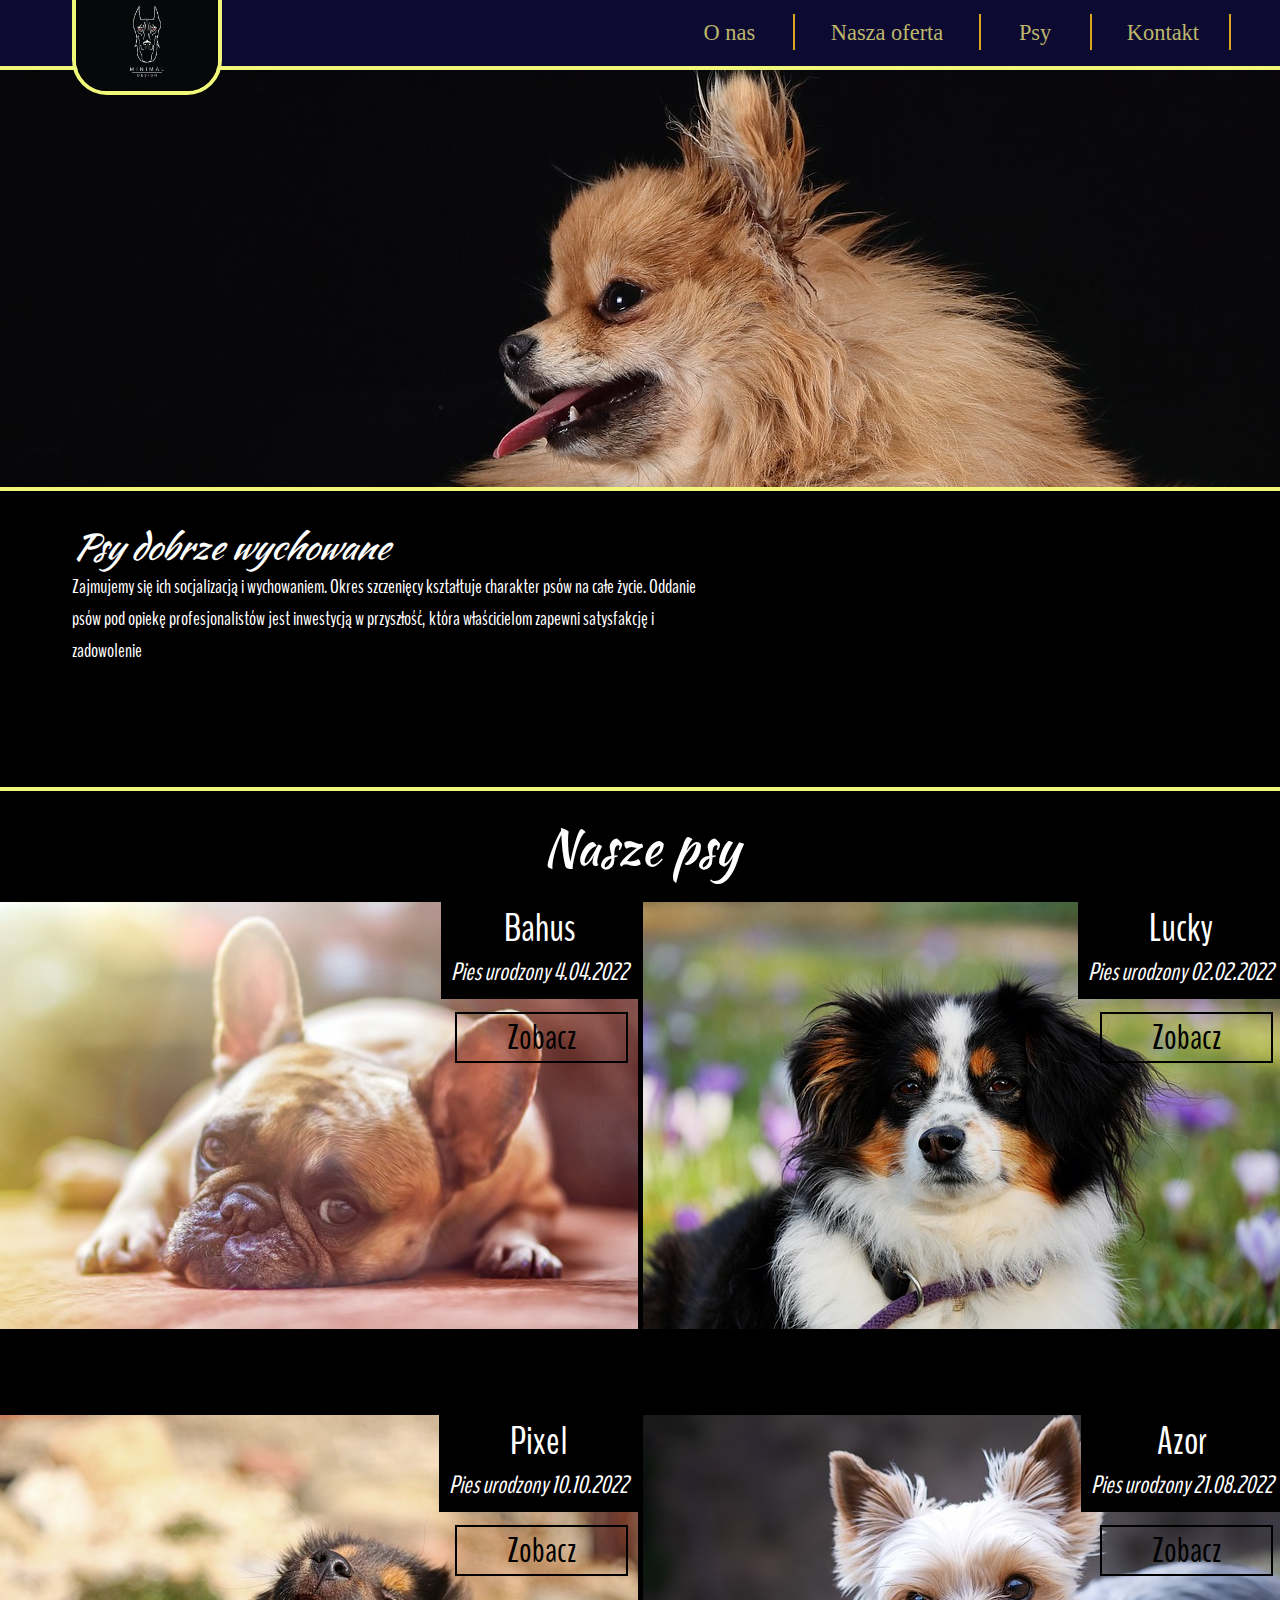
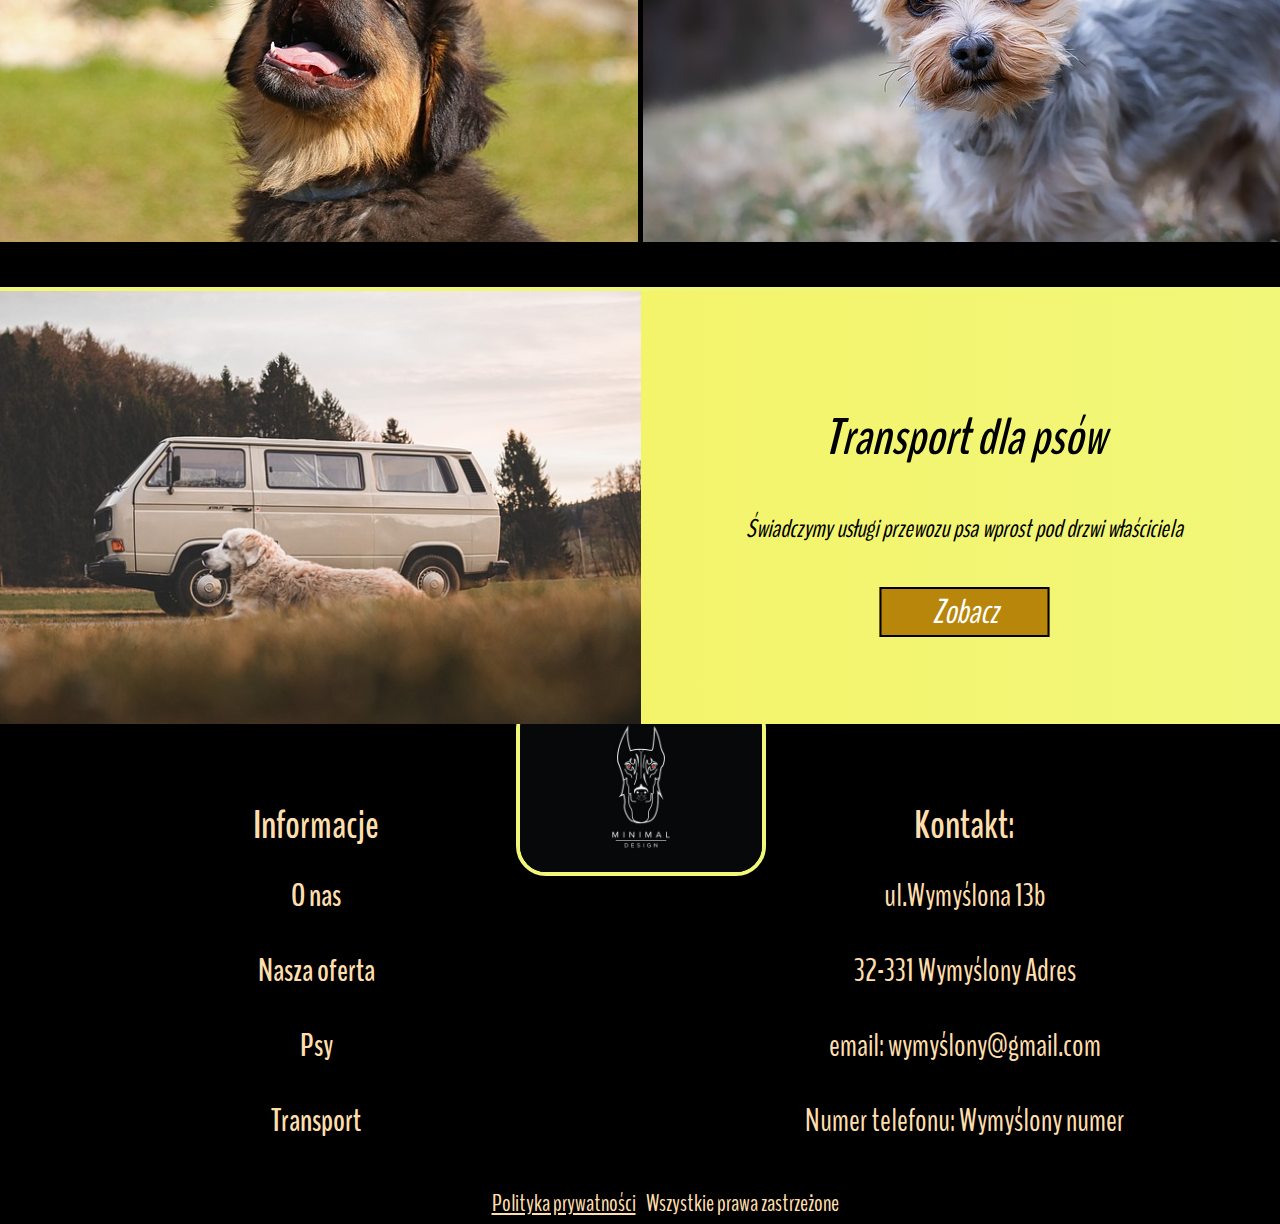
==== index.html @ 46a2ff7f "All the neccesary files" ====
<!doctype html>
<html lang="pl">

<head>
    <meta charset="UTF-8" />
    <title> Projekt 4 piękny</title>
    <link rel="stylesheet" type="text/css" href="style.css" />
    <meta name="description" content="To jest opis strony" />
    <meta name="keywords" content="To są słowa kluczowe" />
    <meta name="author" content="To jest nazwa autora" />
    <link rel="icon" href="images/favicon.ico" />
    <link rel="preconnect" href="https://fonts.googleapis.com">
    <link rel="preconnect" href="https://fonts.gstatic.com" crossorigin>
    <link href="https://fonts.googleapis.com/css2?family=BenchNine:wght@300&family=Kaushan+Script&display=swap" rel="stylesheet">
</head>


<body>
    <div id="container">
        <nav id="navbar">
            <img class="pies" src="images/Doberman.jpg" alt="doberman">
            <a href="test.html" class="nav1"> <span> O nas </span></a>
            <a href="test.html" class="nav2"> <span> Nasza oferta </span></a>
            <a href="test.html" class="nav3"> <span> Psy </span></a>
            <a href="test.html" class="nav4"> <span> Kontakt </span></a>
        </nav>

        <main id="main">

            <div id="video">
<!--
                <video id="pies.video" width="100%" height="auto  " autoplay loop muted>
                    <source src="video/Czarne%20Bia%C5%82e%20Abstrakcyjne%20Kolor%20i%20Styl%20T%C5%82o%20Wideo.mp4" type="video/mp4">
                </video>
-->
				<img id="pies.video" src="images/pies.jpg">

            </div>

        </main>

        <div id="change">
            <div>
                <span id="text1" class="text"> Psy dobrze wychowane </span>
                <span id="text2" class="text"> Zajmujemy się ich socjalizacją i wychowaniem. Okres szczenięcy kształtuje charakter psów na całe życie. Oddanie psów pod opiekę profesjonalistów jest inwestycją w przyszłość, która właścicielom zapewni satysfakcję i zadowolenie </span>
            </div>

            <div class="rowinfo"> </div>
        </div>


        <div id="gallery">
            <div class="obraz1">
                <img id="dog1" class="dog" src="images/Dog1.jpg" alt="Dog1">
                <div class="opis1">
                    <p class="imie"> Bahus </p>
                    <p class="urodziny"> Pies urodzony 4.04.2022 </p>
                    <p>
                        <a class="przycisk" href="#"> Zobacz </a>
                    </p>
                </div>
            </div>

            <div id="description">
                <span> Nasze psy </span>
            </div>

            <div class="obraz2">
                <img id="dog2" class="dog" src="images/Dog2.jpg" alt="Dog2">
                <div class="opis2">
                    <p class="imie"> Lucky </p>
                    <p class="urodziny"> Pies urodzony 02.02.2022</p>
                    <p>
                        <a class="przycisk" href="#"> Zobacz </a>
                    </p>
                </div>
            </div>


            <div class="obraz3">
                <img id="dog3" class="dog" src="images/Dog3.jpg" alt="Dog3">
                <div class="opis3">
                    <p class="imie"> Pixel </p>
                    <p class="urodziny"> Pies urodzony 10.10.2022 </p>
                    <p>
                        <a class="przycisk" href="#"> Zobacz </a>
                    </p>
                </div>
            </div>

            <div class="obraz4">
                <img id="dog4" class="dog" src="images/Dog4.jpg" alt="Dog4">
                <div class="opis4">
                    <p class="imie"> Azor </p>
                    <p class="urodziny"> Pies urodzony 21.08.2022 </p>
                    <p>
                        <a class="przycisk" href="#"> Zobacz </a>
                    </p>
                </div>
            </div>
        </div>


        <div id="transport">

            <div>
                <img id="bus" src="images/transport.jpg" alt="transport">
            </div>

            <div id="trans-opis">
                <p> <span id="trans-text1"> Transport dla psów </span></p>
                <p> <span id="trans-text2"> Świadczymy usługi przewozu psa wprost pod drzwi właściciela </span> </p>
                <p> <span id="trans-przycisk"> Zobacz </span> </p>
            </div>


        </div>


        <footer id="footer">

            <img id="stopka-logo" src="images/Doberman.jpg" alt="doberman">


            <p> <span id="stopka-informacje" class="stopka-text"> Informacje</span> </p>

            <p> <a href="#"> <span id="stopka-o-nas" class="stopka-text"> O nas </span> </a> </p>

            <p> <a href="#"> <span id="stopka-nasza-oferta" class="stopka-text"> Nasza oferta </span> </a> </p>

            <p> <a href="#"> <span id="stopka-psy" class="stopka-text"> Psy </span> </a> </p>

            <p> <a href="#"> <span id="stopka-transport" class="stopka-text"> Transport </span> </a> </p>


            <p> <span id="kontakt" class="stopka-text"> Kontakt: </span> </p>
            <p> <span id="adres" class="stopka-text"> ul.Wymyślona 13b </span> </p>
            <p> <span id="miejscowosc" class="stopka-text"> 32-331 Wymyślony Adres </span> </p>
            <p> <span id="email" class="stopka-text"> email: wymyślony@gmail.com </span> </p>
            <p> <span id="telefon" class="stopka-text"> Numer telefonu: Wymyślony numer</span> </p>


            <p> <a href="#"> <span id="polityka-prywatnosci" class="stopka-text"> Polityka prywatności </span></a></p>

            <p> <span id="prawa-zastrzezone" class="stopka-text"> Wszystkie prawa zastrzeżone </span></p>

        </footer>

    </div>

</body>

</html>
---- style.css ----
html {
}

body {
  min-height: 100vh;
}

* {
  margin: 0;
  padding: 0;
  box-sizing: border-box;
}

#container {
  /*    border: 1px solid grey;*/
  width: auto;
  height: auto;
  margin-left: -8px;
  margin-right: -9px;
}

#main {
  height: 850px;
  width: auto;
  font-size: 0px;
  background-color: rgba(219, 112, 147, 0.4);
  margin-left: 0px;
  margin-right: 0px;
  overflow: hidden;
  border-top: 4px solid #f1f779;
  border-bottom: 4px solid #f1f779;
}

/*
.header {
    text-align: center;
    font-size: 200%;
    color: brown;
    background-color: rgba(238, 130, 238, 0.7);
    height: 82px;
}
*/

/*
.header > span {
    padding: 20px;
    display: block;
}
*/

#navbar {
  min-height: 66px;
  position: relative;
  text-align: end;
  padding: 20px;
  font-size: 140%;
  z-index: 5;
  background-color: #0d0a32;
}

.pies {
  position: absolute;
  top: 0;
  left: 80px;
  border-radius: 0px 0px 35px 35px;
  border: 4px solid #f1f779;
  width: 200px;
  margin-top: -12px;
}

.nav1 {
  position: relative;
}

.nav1::after {
  content: "";
  position: absolute;
  height: 2px;
  width: 36px;
  bottom: 50%;
  left: 57%;
  transform: rotate(90deg);
  background-color: goldenrod;
}

.nav2 {
  position: relative;
}

.nav2::after {
  content: "";
  position: absolute;
  height: 2px;
  width: 36px;
  bottom: 50%;
  left: 70%;
  transform: rotate(90deg);
  background-color: goldenrod;
}

.nav3 {
  position: relative;
}

.nav3::after {
  content: "";
  position: absolute;
  height: 2px;
  width: 36px;
  bottom: 50%;
  left: 50%;
  transform: rotate(90deg);
  background-color: goldenrod;
}

.nav4 {
  position: relative;
}

.nav4::after {
  content: "";
  position: absolute;
  height: 2px;
  width: 36px;
  bottom: 50%;
  left: 60%;
  transform: rotate(90deg);
  background-color: goldenrod;
}

#navbar > a {
  color: darkkhaki;
}

#navbar > a > span {
  margin-right: 70px;
}

a {
  text-decoration: none;
}

a:visited {
  color: white;
}

a:hover {
  color: brown;
}

#video {
  position: relative;
  top: -130px;
}

#pies.video {
  width: auto;
  height: auto;
  /*	z-index: 0;*/
  position: relative;
}

#text1 {
  position: absolute;
  z-index: 1;
  color: white;
  font-size: 3vw;
  bottom: 560px;
  left: 250px;
  font-family: "Kaushan Script", cursive;
  font-style: italic;
}

#text2 {
  position: absolute;
  z-index: 1;
  color: white;
  /*    font-size: 1.3vw;*/
  font-size: 25px;
  bottom: 500px;
  left: 250px;
  font-family: "BenchNine", sans-serif;
  margin-right: 50px;
  width: auto;
  max-width: 650px;
  height: 50px;
  line-height: 160%;
}

@media screen and (max-width: 1600px) {
  #text1 {
    left: 180px;
    font-size: 35px;
  }

  #text2 {
    left: 180px;
    font-size: 20px;
    margin-right: 400px;
  }
}

#change {
  position: relative;
  top: -100px;
}

@media screen and (max-width: 1536px) {
  #change {
    top: 0;
  }

  #video {
    top: -250px;
  }

  #main {
    height: 425px;
  }

  .rowinfo {
    position: relative;
    background-color: black;
    height: 300px;
    width: 100%;
    border-bottom: 4px solid #f1f779;
  }

  #text1 {
    color: white;
    position: absolute;
    top: 30px;
    left: 80px;
  }

  #text2 {
    color: white;
    position: absolute;
    top: 80px;
    left: 80px;
  }

  .pies {
    width: 150px;
  }
}

@media screen and (max-width: 1036px) {
  .nav4,
  .nav3,
  .nav2,
  .nav1 {
    visibility: hidden;
  }

  #text1 {
    margin-top: 30px;
    font-size: 4rem;
    top: 0;
    left: 21.5%;
    width: 600px;
  }

  #text2 {
    font-size: 2rem;
    width: 650px;
    text-align: justify;
    margin-right: 0px;
    margin-top: 55px;
    left: 20%;
  }

  .rowinfo {
    height: auto;
    min-height: 400px;
  }
}

@media screen and (max-width: 500px) {
  #text1 {
    font-size: 70px;
  }
}

/*
@media screen and (max-width: 970px)
{ 
    #text1 {
        font-size: 80px;
    }

    #text2 {
        margin-top: 10px;
        width: 700px;
        margin-right: 0px;
        font-size: 50px;
    }

    .rowinfo {
        height: auto;
        min-height: 300px;
    }
}
*/

#gallery {
  display: flex;
  flex-wrap: wrap;
  box-sizing: border-box;
  justify-content: space-evenly;
  align-items: center;
  overflow: scroll;
  background-color: black;
  position: relative;
  border-bottom: 4px solid #f1f779;
  height: 1100px;
}

#description {
  position: absolute;
  top: 20px;
  left: 50%;
  transform: translateX(-50%);
  font-size: 50px;
  color: white;
  font-family: "Kaushan Script", cursive;
}

@media screen and (min-width: 1919px) {
  .obraz3 {
    position: absolute;
    top: 35px;
  }
}

.dog {
  height: 100%;
  width: 100%;
  box-shadow: 0px 0px 0px 1px rgba(0, 0, 0, 1);
}

.obraz1,
.obraz2,
.obraz3,
.obraz4 {
  position: relative;
  overflow: hidden;
}

.opis1,
.opis2,
.opis3,
.opis4 {
  position: absolute;
  font-size: 25px;
  top: 0px;
  right: 0px;
  color: white;
  font-family: "BenchNine", sans-serif;
  text-align: center;
}

.obraz1,
.obraz2 {
  margin-top: 70px;
}

@media screen and (max-width: 1278px) {
  .obraz1 {
    margin-top: 110px;
  }

  .obraz2 {
    margin-top: 0px;
  }
}

.dog:hover {
  transition: all 0.5s ease-out;
  transform: scale(1.1);
}

.imie {
  background-color: black;
  margin-bottom: -10px;
  font-size: 40px;
  font-family: "BenchNine", sans-serif;
}

.urodziny {
  background-color: black;
  padding: 10px;
  font-style: italic;
}

.przycisk {
  color: black;
  font-size: 35px;
  border: 2.5px solid black;
  box-sizing: border-box;
  padding-left: 50px;
  padding-right: 50px;
  font-family: "BenchNine", sans-serif;
  position: absolute;
  top: 110px;
  right: 10px;
}

.przycisk:hover {
  cursor: pointer;
  color: black;
  background-color: white;
}

#transport {
  position: relative;
  background-image: linear-gradient(to right, #f3f384, #f4f46b, #f1f779);
  overflow: auto;
}

#bus {
  margin-bottom: 0px;
  width: 50%;
  float: left;
}

#trans-opis {
  box-sizing: border-box;
  padding: 20px;
  position: absolute;
  top: 20%;
  right: 25%;
  transform: translateX(+50%);
  font-style: oblique;
  text-align: center;
  line-height: 80px;
}

#trans-text1 {
  font-size: 4vw;
  font-weight: bold;
  font-family: "BenchNine", sans-serif;
}

#trans-text2 {
  font-size: 2vw;
  font-family: "BenchNine", sans-serif;
}

#trans-przycisk {
  color: white;
  background-color: darkgoldenrod;
  font-size: 2.7vw;
  border: 2.5px solid black;
  box-sizing: border-box;
  padding-left: 50px;
  padding-right: 50px;
  font-family: "BenchNine", sans-serif;
  text-align: center;
}

#trans-przycisk:hover {
  cursor: pointer;
  background-color: #b4b416;
}

#footer {
  position: relative;
  background-color: black;
  height: 500px;
  overflow: hidden;
}

#stopka-logo {
  width: 250px;
  position: absolute;
  top: -5%;
  right: 50%;
  transform: translateX(+50%);
  border: 4px solid #f1f779;
  border-radius: 30px;
}

#stopka-informacje {
  position: absolute;
  top: 15%;
  left: 25%;
  transform: translateX(-50%);
  font-size: 2.5rem;
  font-weight: bold;
}

#stopka-o-nas {
  position: absolute;
  top: 30%;
  left: 25%;
  transform: translateX(-50%);
  font-size: 2rem;
  font-weight: bold;
}

#stopka-nasza-oferta {
  position: absolute;
  top: 45%;
  left: 25%;
  transform: translateX(-50%);
  font-size: 2rem;
  font-weight: bold;
}

#stopka-psy {
  position: absolute;
  top: 60%;
  left: 25%;
  transform: translateX(-50%);
  font-size: 2rem;
  font-weight: bold;
}

#stopka-transport {
  position: absolute;
  top: 75%;
  left: 25%;
  transform: translateX(-50%);
  font-size: 2rem;
  font-weight: bold;
}

.stopka-text {
  position: absolute;
  color: navajowhite;
  font-family: "BenchNine", sans-serif;
}

#kontakt {
  top: 15%;
  right: 25%;
  transform: translateX(+50%);
  font-size: 2.5rem;
  font-weight: bold;
}

#adres {
  top: 30%;
  right: 25%;
  transform: translateX(+50%);
  font-size: 2rem;
}

#miejscowosc {
  top: 45%;
  right: 25%;
  transform: translateX(+50%);
  font-size: 2rem;
}

#email {
  top: 60%;
  right: 25%;
  transform: translateX(+50%);
  font-size: 2rem;
}

#telefon {
  top: 75%;
  right: 25%;
  transform: translateX(+50%);
  font-size: 2rem;
}

#polityka-prywatnosci {
  font-size: 1.5rem;
  position: absolute;
  bottom: 0%;
  right: 50%;
  box-sizing: border-box;
  padding: 5px;
  text-decoration: underline;
}

#prawa-zastrzezone {
  font-size: 1.5rem;
  position: absolute;
  bottom: 0%;
  left: 50%;
  box-sizing: border-box;
  padding: 5px;
}
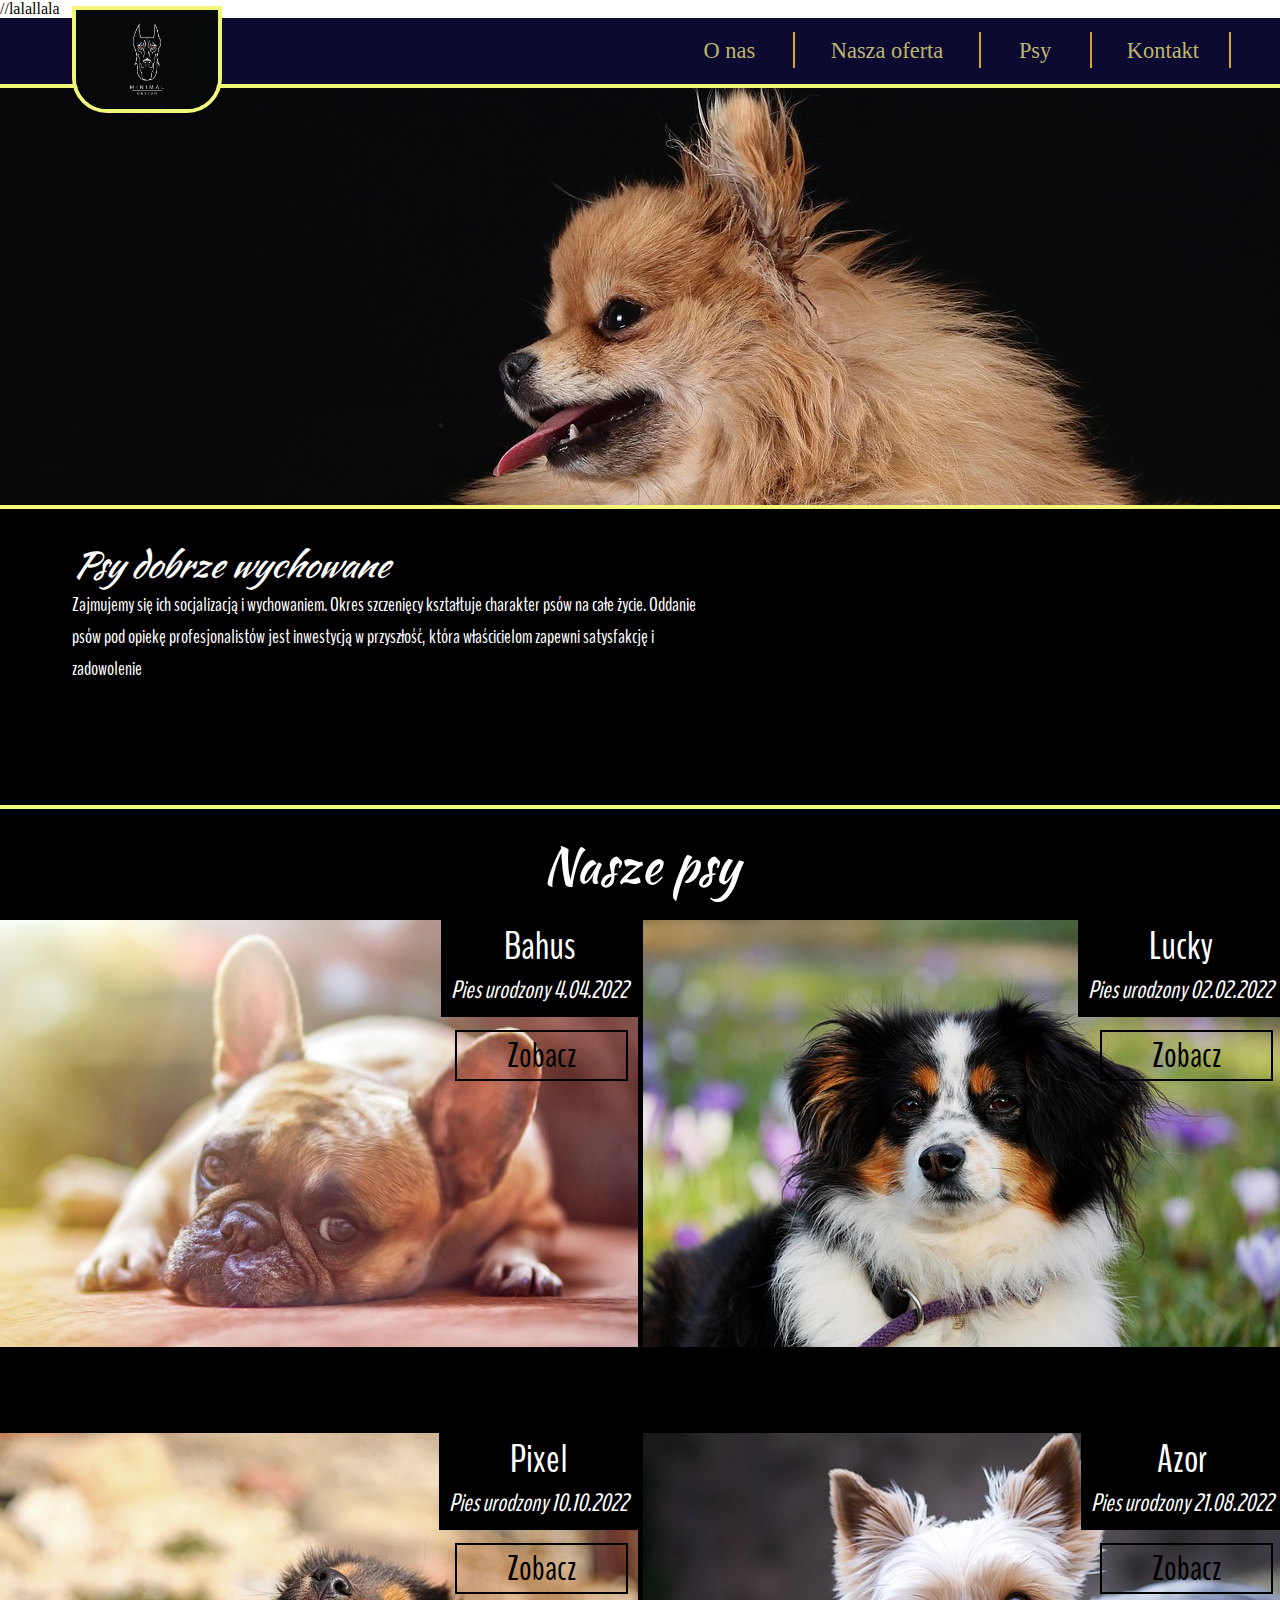
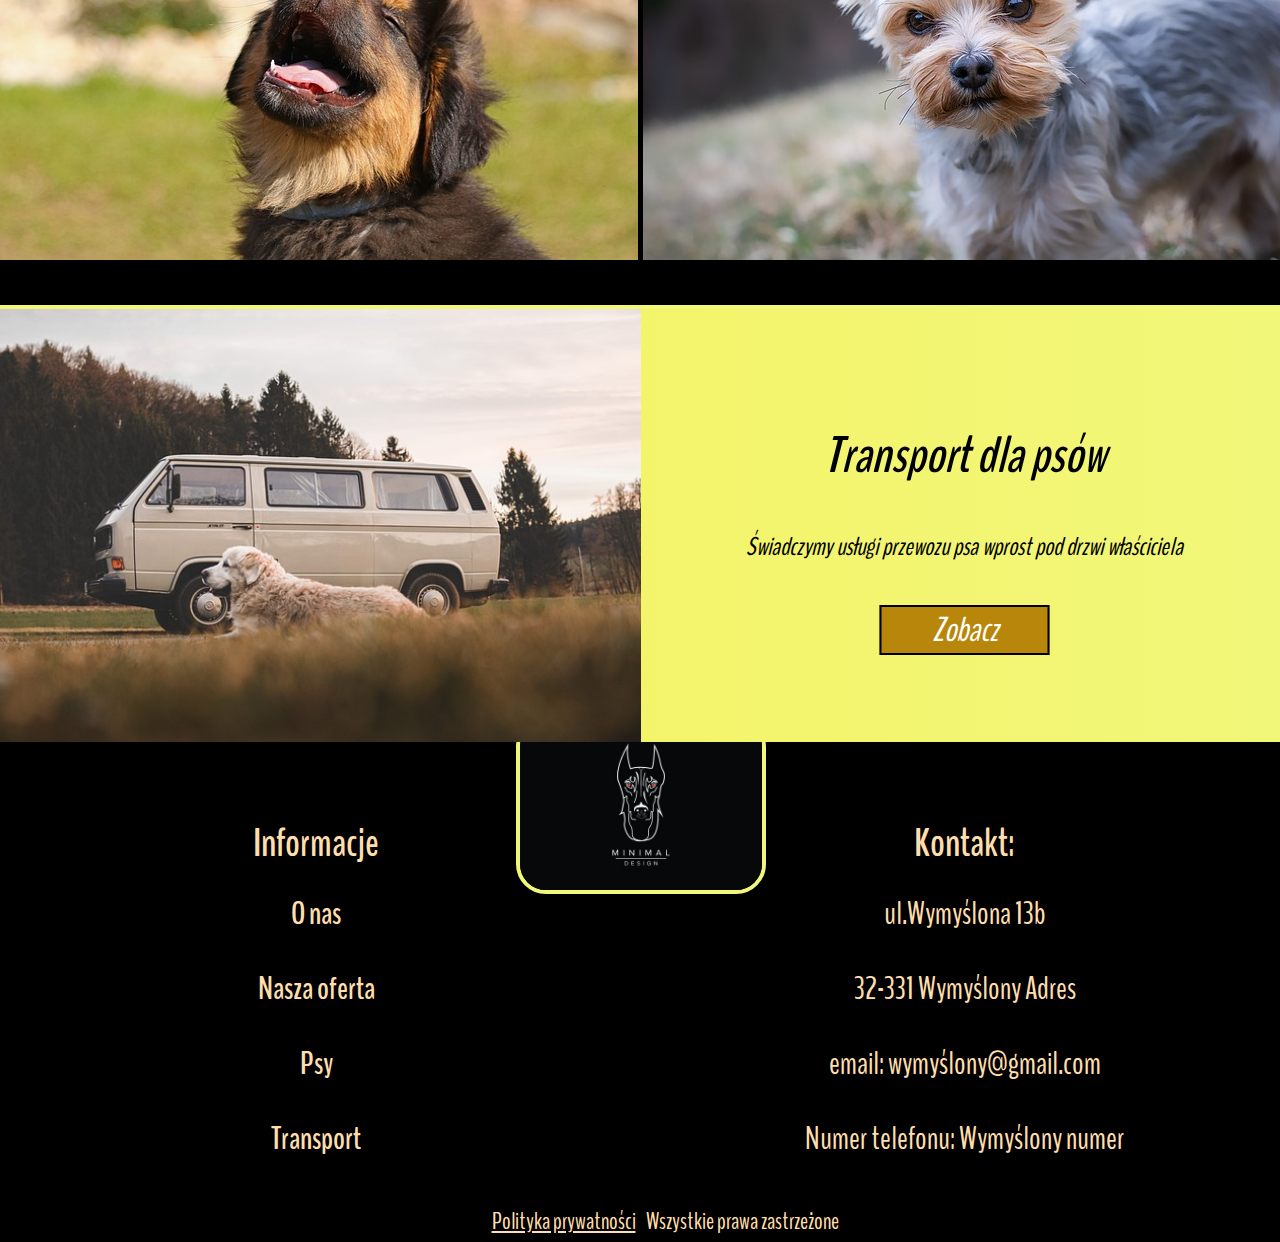
==== commit eb6307d2: "change" ====
--- a/index.html
+++ b/index.html
@@ -1,153 +1,188 @@
-<!doctype html>
+<!DOCTYPE html>
 <html lang="pl">
-
-<head>
+  //lalallala
+  <head>
     <meta charset="UTF-8" />
-    <title> Projekt 4 piękny</title>
+    <title>Projekt 4 piękny</title>
     <link rel="stylesheet" type="text/css" href="style.css" />
     <meta name="description" content="To jest opis strony" />
     <meta name="keywords" content="To są słowa kluczowe" />
     <meta name="author" content="To jest nazwa autora" />
     <link rel="icon" href="images/favicon.ico" />
-    <link rel="preconnect" href="https://fonts.googleapis.com">
-    <link rel="preconnect" href="https://fonts.gstatic.com" crossorigin>
-    <link href="https://fonts.googleapis.com/css2?family=BenchNine:wght@300&family=Kaushan+Script&display=swap" rel="stylesheet">
-</head>
+    <link rel="preconnect" href="https://fonts.googleapis.com" />
+    <link rel="preconnect" href="https://fonts.gstatic.com" crossorigin />
+    <link
+      href="https://fonts.googleapis.com/css2?family=BenchNine:wght@300&family=Kaushan+Script&display=swap"
+      rel="stylesheet"
+    />
+  </head>
 
+  <body>
+    <div id="container">
+      <nav id="navbar">
+        <img class="pies" src="images/Doberman.jpg" alt="doberman" />
+        <a href="test.html" class="nav1"> <span> O nas </span></a>
+        <a href="test.html" class="nav2"> <span> Nasza oferta </span></a>
+        <a href="test.html" class="nav3"> <span> Psy </span></a>
+        <a href="test.html" class="nav4"> <span> Kontakt </span></a>
+      </nav>
 
-<body>
-    <div id="container">
-        <nav id="navbar">
-            <img class="pies" src="images/Doberman.jpg" alt="doberman">
-            <a href="test.html" class="nav1"> <span> O nas </span></a>
-            <a href="test.html" class="nav2"> <span> Nasza oferta </span></a>
-            <a href="test.html" class="nav3"> <span> Psy </span></a>
-            <a href="test.html" class="nav4"> <span> Kontakt </span></a>
-        </nav>
-
-        <main id="main">
-
-            <div id="video">
-<!--
+      <main id="main">
+        <div id="video">
+          <!--
                 <video id="pies.video" width="100%" height="auto  " autoplay loop muted>
                     <source src="video/Czarne%20Bia%C5%82e%20Abstrakcyjne%20Kolor%20i%20Styl%20T%C5%82o%20Wideo.mp4" type="video/mp4">
                 </video>
 -->
-				<img id="pies.video" src="images/pies.jpg">
+          <img id="pies.video" src="images/pies.jpg" />
+        </div>
+      </main>
 
-            </div>
-
-        </main>
-
-        <div id="change">
-            <div>
-                <span id="text1" class="text"> Psy dobrze wychowane </span>
-                <span id="text2" class="text"> Zajmujemy się ich socjalizacją i wychowaniem. Okres szczenięcy kształtuje charakter psów na całe życie. Oddanie psów pod opiekę profesjonalistów jest inwestycją w przyszłość, która właścicielom zapewni satysfakcję i zadowolenie </span>
-            </div>
-
-            <div class="rowinfo"> </div>
+      <div id="change">
+        <div>
+          <span id="text1" class="text"> Psy dobrze wychowane </span>
+          <span id="text2" class="text">
+            Zajmujemy się ich socjalizacją i wychowaniem. Okres szczenięcy
+            kształtuje charakter psów na całe życie. Oddanie psów pod opiekę
+            profesjonalistów jest inwestycją w przyszłość, która właścicielom
+            zapewni satysfakcję i zadowolenie
+          </span>
         </div>
 
+        <div class="rowinfo"></div>
+      </div>
 
-        <div id="gallery">
-            <div class="obraz1">
-                <img id="dog1" class="dog" src="images/Dog1.jpg" alt="Dog1">
-                <div class="opis1">
-                    <p class="imie"> Bahus </p>
-                    <p class="urodziny"> Pies urodzony 4.04.2022 </p>
-                    <p>
-                        <a class="przycisk" href="#"> Zobacz </a>
-                    </p>
-                </div>
-            </div>
-
-            <div id="description">
-                <span> Nasze psy </span>
-            </div>
-
-            <div class="obraz2">
-                <img id="dog2" class="dog" src="images/Dog2.jpg" alt="Dog2">
-                <div class="opis2">
-                    <p class="imie"> Lucky </p>
-                    <p class="urodziny"> Pies urodzony 02.02.2022</p>
-                    <p>
-                        <a class="przycisk" href="#"> Zobacz </a>
-                    </p>
-                </div>
-            </div>
-
-
-            <div class="obraz3">
-                <img id="dog3" class="dog" src="images/Dog3.jpg" alt="Dog3">
-                <div class="opis3">
-                    <p class="imie"> Pixel </p>
-                    <p class="urodziny"> Pies urodzony 10.10.2022 </p>
-                    <p>
-                        <a class="przycisk" href="#"> Zobacz </a>
-                    </p>
-                </div>
-            </div>
-
-            <div class="obraz4">
-                <img id="dog4" class="dog" src="images/Dog4.jpg" alt="Dog4">
-                <div class="opis4">
-                    <p class="imie"> Azor </p>
-                    <p class="urodziny"> Pies urodzony 21.08.2022 </p>
-                    <p>
-                        <a class="przycisk" href="#"> Zobacz </a>
-                    </p>
-                </div>
-            </div>
+      <div id="gallery">
+        <div class="obraz1">
+          <img id="dog1" class="dog" src="images/Dog1.jpg" alt="Dog1" />
+          <div class="opis1">
+            <p class="imie">Bahus</p>
+            <p class="urodziny">Pies urodzony 4.04.2022</p>
+            <p>
+              <a class="przycisk" href="#"> Zobacz </a>
+            </p>
+          </div>
         </div>
 
-
-        <div id="transport">
-
-            <div>
-                <img id="bus" src="images/transport.jpg" alt="transport">
-            </div>
-
-            <div id="trans-opis">
-                <p> <span id="trans-text1"> Transport dla psów </span></p>
-                <p> <span id="trans-text2"> Świadczymy usługi przewozu psa wprost pod drzwi właściciela </span> </p>
-                <p> <span id="trans-przycisk"> Zobacz </span> </p>
-            </div>
-
-
+        <div id="description">
+          <span> Nasze psy </span>
         </div>
 
+        <div class="obraz2">
+          <img id="dog2" class="dog" src="images/Dog2.jpg" alt="Dog2" />
+          <div class="opis2">
+            <p class="imie">Lucky</p>
+            <p class="urodziny">Pies urodzony 02.02.2022</p>
+            <p>
+              <a class="przycisk" href="#"> Zobacz </a>
+            </p>
+          </div>
+        </div>
 
-        <footer id="footer">
+        <div class="obraz3">
+          <img id="dog3" class="dog" src="images/Dog3.jpg" alt="Dog3" />
+          <div class="opis3">
+            <p class="imie">Pixel</p>
+            <p class="urodziny">Pies urodzony 10.10.2022</p>
+            <p>
+              <a class="przycisk" href="#"> Zobacz </a>
+            </p>
+          </div>
+        </div>
 
-            <img id="stopka-logo" src="images/Doberman.jpg" alt="doberman">
+        <div class="obraz4">
+          <img id="dog4" class="dog" src="images/Dog4.jpg" alt="Dog4" />
+          <div class="opis4">
+            <p class="imie">Azor</p>
+            <p class="urodziny">Pies urodzony 21.08.2022</p>
+            <p>
+              <a class="przycisk" href="#"> Zobacz </a>
+            </p>
+          </div>
+        </div>
+      </div>
 
+      <div id="transport">
+        <div>
+          <img id="bus" src="images/transport.jpg" alt="transport" />
+        </div>
 
-            <p> <span id="stopka-informacje" class="stopka-text"> Informacje</span> </p>
+        <div id="trans-opis">
+          <p><span id="trans-text1"> Transport dla psów </span></p>
+          <p>
+            <span id="trans-text2">
+              Świadczymy usługi przewozu psa wprost pod drzwi właściciela
+            </span>
+          </p>
+          <p><span id="trans-przycisk"> Zobacz </span></p>
+        </div>
+      </div>
 
-            <p> <a href="#"> <span id="stopka-o-nas" class="stopka-text"> O nas </span> </a> </p>
+      <footer id="footer">
+        <img id="stopka-logo" src="images/Doberman.jpg" alt="doberman" />
 
-            <p> <a href="#"> <span id="stopka-nasza-oferta" class="stopka-text"> Nasza oferta </span> </a> </p>
+        <p>
+          <span id="stopka-informacje" class="stopka-text"> Informacje</span>
+        </p>
 
-            <p> <a href="#"> <span id="stopka-psy" class="stopka-text"> Psy </span> </a> </p>
+        <p>
+          <a href="#">
+            <span id="stopka-o-nas" class="stopka-text"> O nas </span>
+          </a>
+        </p>
 
-            <p> <a href="#"> <span id="stopka-transport" class="stopka-text"> Transport </span> </a> </p>
+        <p>
+          <a href="#">
+            <span id="stopka-nasza-oferta" class="stopka-text">
+              Nasza oferta
+            </span>
+          </a>
+        </p>
 
+        <p>
+          <a href="#">
+            <span id="stopka-psy" class="stopka-text"> Psy </span>
+          </a>
+        </p>
 
-            <p> <span id="kontakt" class="stopka-text"> Kontakt: </span> </p>
-            <p> <span id="adres" class="stopka-text"> ul.Wymyślona 13b </span> </p>
-            <p> <span id="miejscowosc" class="stopka-text"> 32-331 Wymyślony Adres </span> </p>
-            <p> <span id="email" class="stopka-text"> email: wymyślony@gmail.com </span> </p>
-            <p> <span id="telefon" class="stopka-text"> Numer telefonu: Wymyślony numer</span> </p>
+        <p>
+          <a href="#">
+            <span id="stopka-transport" class="stopka-text"> Transport </span>
+          </a>
+        </p>
 
+        <p><span id="kontakt" class="stopka-text"> Kontakt: </span></p>
+        <p><span id="adres" class="stopka-text"> ul.Wymyślona 13b </span></p>
+        <p>
+          <span id="miejscowosc" class="stopka-text">
+            32-331 Wymyślony Adres
+          </span>
+        </p>
+        <p>
+          <span id="email" class="stopka-text">
+            email: wymyślony@gmail.com
+          </span>
+        </p>
+        <p>
+          <span id="telefon" class="stopka-text">
+            Numer telefonu: Wymyślony numer</span
+          >
+        </p>
 
-            <p> <a href="#"> <span id="polityka-prywatnosci" class="stopka-text"> Polityka prywatności </span></a></p>
+        <p>
+          <a href="#">
+            <span id="polityka-prywatnosci" class="stopka-text">
+              Polityka prywatności
+            </span></a
+          >
+        </p>
 
-            <p> <span id="prawa-zastrzezone" class="stopka-text"> Wszystkie prawa zastrzeżone </span></p>
-
-        </footer>
-
+        <p>
+          <span id="prawa-zastrzezone" class="stopka-text">
+            Wszystkie prawa zastrzeżone
+          </span>
+        </p>
+      </footer>
     </div>
-
-</body>
-
+  </body>
 </html>
